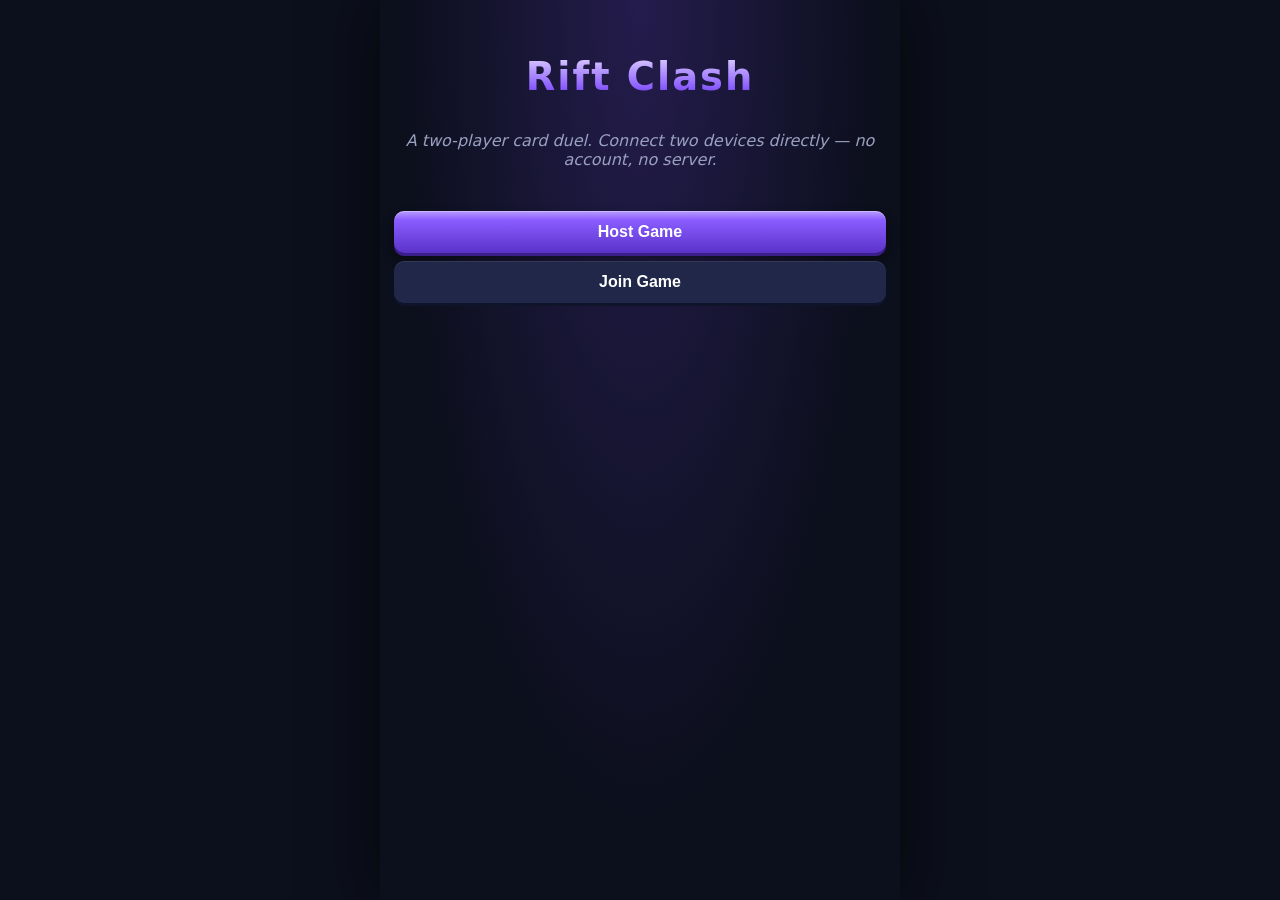
==== cardgame/index.html @ 6a24ee2c "Add Rift Clash: a 1v1 card game playable across two devices over WebRTC Peer-to-peer, no game server" ====
<!doctype html>
<html lang="en">
<head>
<meta charset="utf-8" />
<meta name="viewport" content="width=device-width, initial-scale=1, maximum-scale=1, user-scalable=no" />
<title>Rift Clash</title>
<link rel="stylesheet" href="style.css" />
</head>
<body>
  <div id="app"></div>
  <script type="module" src="src/main.js"></script>
</body>
</html>
---- cardgame/style.css ----
:root {
  --purple: #8a5cff;
  --purple-dark: #5a32c8;
  --purple-light: #b79bff;
  --gold: #ffe94d;
  --bg-dark: #0c0f1c;
  --bg-panel: #171c30;
  --bg-panel-2: #202748;
  --border: #2e3868;
  --text: #f4f4fa;
  --text-dim: #9aa0c0;
  --danger: #e0263f;
  --success: #38d67a;
}

* { box-sizing: border-box; -webkit-tap-highlight-color: transparent; }

html, body {
  margin: 0; padding: 0; height: 100%;
  background: var(--bg-dark);
  color: var(--text);
  font-family: 'Segoe UI', system-ui, -apple-system, sans-serif;
  overflow-x: hidden;
}

#app {
  min-height: 100vh;
  display: flex; flex-direction: column;
  max-width: 520px; margin: 0 auto; position: relative;
  background: radial-gradient(ellipse at top, #241c4d 0%, var(--bg-dark) 65%);
  box-shadow: 0 0 60px rgba(0,0,0,0.6);
}

.screen { padding: 14px; display: flex; flex-direction: column; gap: 12px; min-height: 100vh; }

.logo {
  font-size: 2.4em; text-align: center; margin: 40px 0 4px; font-weight: 900;
  background: linear-gradient(180deg, #e6d9ff 0%, var(--purple-light) 35%, var(--purple) 75%, var(--purple-dark) 100%);
  -webkit-background-clip: text; background-clip: text; color: transparent;
  letter-spacing: 2px;
}
.tagline { text-align: center; color: var(--text-dim); font-style: italic; margin-bottom: 20px; }
.menu-col { margin-top: 10px; gap: 10px; }

.btn {
  background: linear-gradient(180deg, var(--purple-light) 0%, var(--purple) 22%, var(--purple-dark) 100%);
  color: #fff; border: none; border-radius: 10px;
  padding: 12px 16px; font-size: 1em; font-weight: 700;
  cursor: pointer;
  box-shadow: inset 0 1px 0 rgba(255,255,255,0.3), 0 3px 0 #3a1f8a, 0 6px 12px rgba(0,0,0,0.4);
}
.btn:active { transform: translateY(2px); box-shadow: inset 0 1px 0 rgba(255,255,255,0.3), 0 1px 0 #3a1f8a; }
.btn:disabled { opacity: 0.4; cursor: default; }
.btn.secondary { background: var(--bg-panel-2); box-shadow: inset 0 1px 0 rgba(255,255,255,0.08), 0 3px 0 #10142a; }
.btn.wide { width: 100%; }
.btn.small { padding: 7px 12px; font-size: 0.85em; }
.btn.grow { flex: 1; }

.panel { background: var(--bg-panel); border: 1px solid var(--border); border-radius: 12px; padding: 12px; }
.col { display: flex; flex-direction: column; gap: 8px; }
.row { display: flex; align-items: center; gap: 8px; }
.row.between { justify-content: space-between; }
.row.wrap { flex-wrap: wrap; }
.center { text-align: center; }
.dim { color: var(--text-dim); font-size: 0.9em; }
.error { color: var(--danger); }

.badge {
  display: inline-block; background: var(--bg-panel-2); border: 1px solid var(--border);
  border-radius: 999px; padding: 5px 12px; font-size: 0.85em; font-weight: 600;
}
.badge.gold { background: rgba(255,233,77,0.15); border-color: var(--gold); color: var(--gold); }

.code-box {
  width: 100%; min-height: 70px; resize: vertical;
  background: var(--bg-panel-2); color: var(--text); border: 1px solid var(--border);
  border-radius: 8px; padding: 8px; font-family: monospace; font-size: 0.8em;
}

.hud { padding: 4px 2px; }

.opp-hand, .my-hand { min-height: 96px; gap: 6px; }
.opp-hand { justify-content: center; }

.card {
  position: relative; width: 84px; min-height: 108px;
  background: linear-gradient(180deg, var(--bg-panel-2), var(--bg-panel));
  border: 1px solid var(--border); border-radius: 10px;
  padding: 6px; font-size: 0.72em; display: flex; flex-direction: column; gap: 2px;
}
.card.creature { border-color: var(--purple); }
.card.spell { border-color: var(--gold); }
.card.card-back {
  width: 60px; min-height: 84px;
  background: repeating-linear-gradient(45deg, var(--bg-panel-2), var(--bg-panel-2) 6px, var(--bg-panel) 6px, var(--bg-panel) 12px);
  border: 1px solid var(--border);
}
.card.clickable { cursor: pointer; }
.card.clickable:hover { border-color: var(--purple-light); transform: translateY(-3px); }
.card.selected { outline: 2px solid var(--gold); }
.card-cost {
  position: absolute; top: -6px; left: -6px; width: 20px; height: 20px; border-radius: 50%;
  background: var(--purple); color: #fff; font-weight: 800; font-size: 0.85em;
  display: flex; align-items: center; justify-content: center; box-shadow: 0 2px 4px rgba(0,0,0,0.4);
}
.card-icon { font-size: 1.4em; text-align: center; }
.card-name { font-weight: 700; text-align: center; }
.card-text { color: var(--text-dim); flex: 1; text-align: center; }
.card-stats { text-align: center; font-weight: 800; color: var(--gold); }

.board-zone {
  min-height: 100px; display: flex; align-items: center; justify-content: center; gap: 8px;
  flex-wrap: wrap; background: var(--bg-panel); border: 1px dashed var(--border); border-radius: 10px; padding: 8px;
}
.opp-zone { background: rgba(224,38,63,0.06); }
.my-zone { background: rgba(56,214,122,0.06); }

.zone-target { width: 0; }
.zone-target.clickable {
  width: 100%; text-align: center; padding: 10px; border-radius: 8px;
  background: rgba(224,38,63,0.25); border: 1px dashed var(--danger); cursor: pointer; font-weight: 700;
}

.creature {
  width: 76px; padding: 6px; border-radius: 8px; text-align: center;
  background: linear-gradient(180deg, var(--bg-panel-2), var(--bg-panel)); border: 1px solid var(--border);
}
.creature-icon { font-size: 1.3em; }
.creature-name { font-size: 0.68em; font-weight: 700; }
.creature-stats { font-size: 0.8em; font-weight: 800; color: var(--gold); }
.creature.sick { opacity: 0.55; }
.creature.spent { opacity: 0.55; }
.creature.clickable { cursor: pointer; }
.creature.clickable:hover { border-color: var(--purple-light); }
.creature.selected { outline: 2px solid var(--gold); }

.prompt { padding: 6px; }

.winner-banner {
  position: sticky; top: 0; z-index: 5; background: var(--bg-panel-2); border: 1px solid var(--gold);
  border-radius: 10px; padding: 10px; display: flex; align-items: center; justify-content: space-between; gap: 10px;
}

.log-box {
  background: var(--bg-panel); border: 1px solid var(--border); border-radius: 10px;
  padding: 8px; font-size: 0.78em; color: var(--text-dim); max-height: 120px; overflow-y: auto;
}
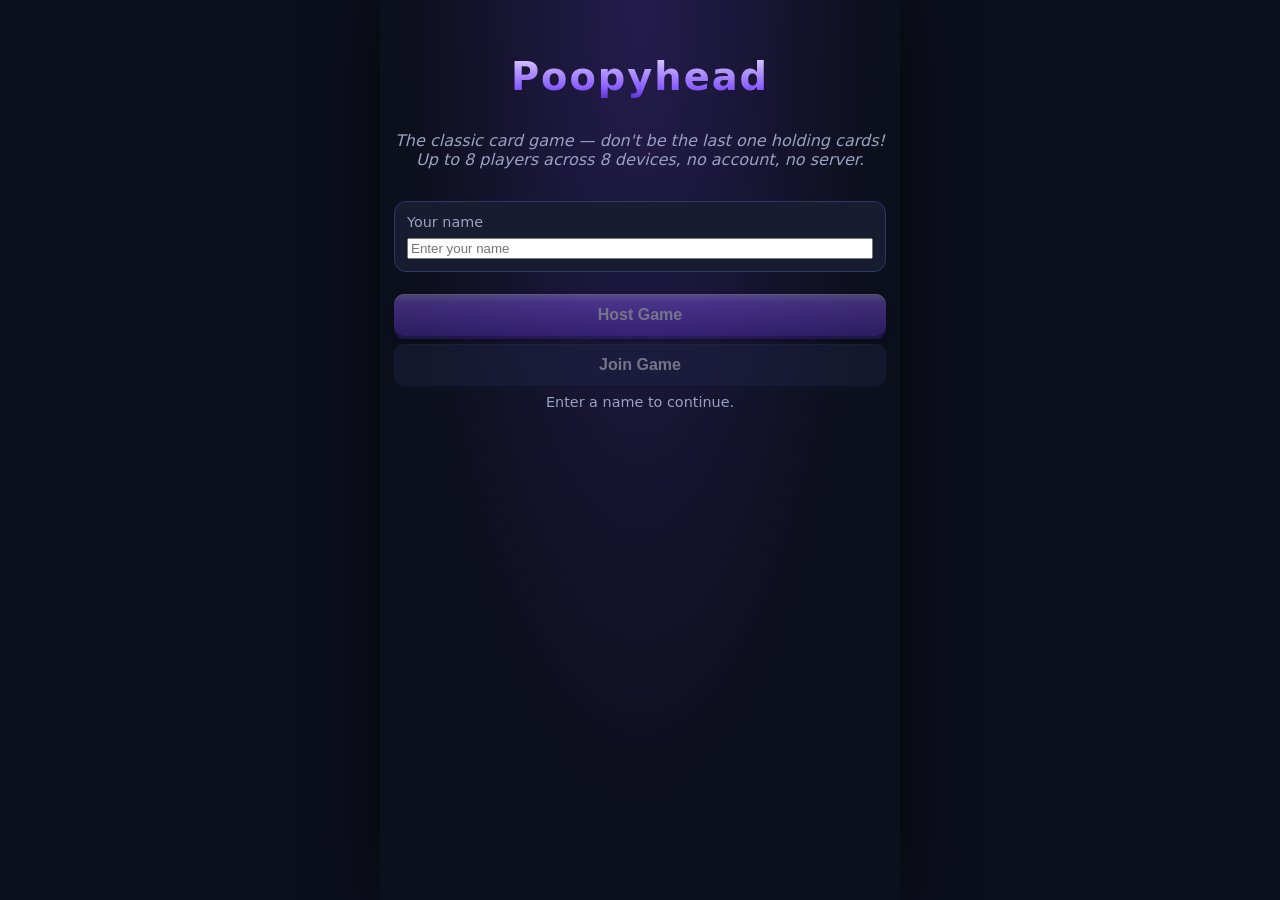
==== commit 836ab7e7: "Turn the card game into Poopyhead, played with real French decks Replaces the fantasy creature/spell" ====
--- a/cardgame/index.html
+++ b/cardgame/index.html
@@ -3,7 +3,7 @@
 <head>
 <meta charset="utf-8" />
 <meta name="viewport" content="width=device-width, initial-scale=1, maximum-scale=1, user-scalable=no" />
-<title>Rift Clash</title>
+<title>Poopyhead</title>
 <link rel="stylesheet" href="style.css" />
 </head>
 <body>
--- a/cardgame/style.css
+++ b/cardgame/style.css
@@ -79,62 +79,68 @@
 
 .hud { padding: 4px 2px; }
 
-.opp-hand, .my-hand { min-height: 96px; gap: 6px; }
-.opp-hand { justify-content: center; }
+.my-hand { min-height: 96px; gap: 6px; }
 
-.card {
-  position: relative; width: 84px; min-height: 108px;
-  background: linear-gradient(180deg, var(--bg-panel-2), var(--bg-panel));
-  border: 1px solid var(--border); border-radius: 10px;
-  padding: 6px; font-size: 0.72em; display: flex; flex-direction: column; gap: 2px;
+/* -- playing cards -- */
+.pcard {
+  position: relative; width: 52px; height: 74px; border-radius: 7px;
+  background: #f6f4ec; color: #1a1a22; border: 1px solid #b8b4a4;
+  display: flex; flex-direction: column; align-items: center; justify-content: center;
+  font-weight: 800; box-shadow: 0 2px 5px rgba(0,0,0,0.35);
+  flex: 0 0 auto;
 }
-.card.creature { border-color: var(--purple); }
-.card.spell { border-color: var(--gold); }
-.card.card-back {
-  width: 60px; min-height: 84px;
-  background: repeating-linear-gradient(45deg, var(--bg-panel-2), var(--bg-panel-2) 6px, var(--bg-panel) 6px, var(--bg-panel) 12px);
-  border: 1px solid var(--border);
+.pcard.red { color: #c0182f; }
+.pcard.joker { color: var(--purple-dark); }
+.pcard.mini { width: 38px; height: 54px; border-radius: 5px; }
+.pcard-rank { font-size: 1.15em; line-height: 1; }
+.pcard.mini .pcard-rank { font-size: 0.9em; }
+.pcard-suit { font-size: 0.95em; line-height: 1.2; }
+.pcard.mini .pcard-suit { font-size: 0.55em; }
+.pcard.joker .pcard-suit { font-size: 0.5em; letter-spacing: 1px; }
+.pcard-chosen {
+  position: absolute; bottom: 2px; font-size: 0.55em; color: var(--purple-dark);
+  background: rgba(138,92,255,0.15); border-radius: 4px; padding: 0 3px;
 }
-.card.clickable { cursor: pointer; }
-.card.clickable:hover { border-color: var(--purple-light); transform: translateY(-3px); }
-.card.selected { outline: 2px solid var(--gold); }
-.card-cost {
-  position: absolute; top: -6px; left: -6px; width: 20px; height: 20px; border-radius: 50%;
-  background: var(--purple); color: #fff; font-weight: 800; font-size: 0.85em;
-  display: flex; align-items: center; justify-content: center; box-shadow: 0 2px 4px rgba(0,0,0,0.4);
+.pcard-back {
+  background: repeating-linear-gradient(45deg, #3a2f7a, #3a2f7a 5px, #2a2258 5px, #2a2258 10px);
+  border-color: #4a3f96;
 }
-.card-icon { font-size: 1.4em; text-align: center; }
-.card-name { font-weight: 700; text-align: center; }
-.card-text { color: var(--text-dim); flex: 1; text-align: center; }
-.card-stats { text-align: center; font-weight: 800; color: var(--gold); }
+.pcard-empty {
+  background: transparent; border: 1px dashed var(--border); box-shadow: none;
+  color: var(--text-dim); font-weight: 400; font-size: 0.75em;
+}
+.pcard.clickable { cursor: pointer; }
+.pcard.clickable:hover { transform: translateY(-3px); box-shadow: 0 5px 10px rgba(0,0,0,0.45); }
+.pcard.selected { outline: 3px solid var(--gold); transform: translateY(-5px); }
 
-.board-zone {
-  min-height: 100px; display: flex; align-items: center; justify-content: center; gap: 8px;
-  flex-wrap: wrap; background: var(--bg-panel); border: 1px dashed var(--border); border-radius: 10px; padding: 8px;
+/* -- pile / center of the table -- */
+.pile-area {
+  display: flex; flex-direction: column; align-items: center; gap: 6px;
+  background: var(--bg-panel); border: 1px dashed var(--border); border-radius: 10px; padding: 10px;
 }
-.opp-zone { background: rgba(224,38,63,0.06); }
-.my-zone { background: rgba(56,214,122,0.06); }
+.pile-stack { display: flex; gap: 4px; align-items: center; min-height: 78px; }
+.pile-stack .pcard:not(:last-child) { opacity: 0.55; transform: scale(0.92); }
 
-.zone-target { width: 0; }
-.zone-target.clickable {
-  width: 100%; text-align: center; padding: 10px; border-radius: 8px;
-  background: rgba(224,38,63,0.25); border: 1px dashed var(--danger); cursor: pointer; font-weight: 700;
+.my-table {
+  background: rgba(56,214,122,0.06); border: 1px dashed var(--border);
+  border-radius: 10px; padding: 8px; display: flex; flex-direction: column; gap: 6px;
 }
 
-.creature {
-  width: 76px; padding: 6px; border-radius: 8px; text-align: center;
-  background: linear-gradient(180deg, var(--bg-panel-2), var(--bg-panel)); border: 1px solid var(--border);
+.joker-chooser { border-color: var(--purple); }
+
+/* -- multiplayer board: row of opponent panels -- */
+.opp-row {
+  display: flex; gap: 8px; overflow-x: auto; padding-bottom: 4px;
+  scrollbar-width: thin;
 }
-.creature-icon { font-size: 1.3em; }
-.creature-name { font-size: 0.68em; font-weight: 700; }
-.creature-stats { font-size: 0.8em; font-weight: 800; color: var(--gold); }
-.creature.sick { opacity: 0.55; }
-.creature.spent { opacity: 0.55; }
-.creature.clickable { cursor: pointer; }
-.creature.clickable:hover { border-color: var(--purple-light); }
-.creature.selected { outline: 2px solid var(--gold); }
-
-.prompt { padding: 6px; }
+.opp-panel {
+  flex: 0 0 auto; min-width: 130px; background: var(--bg-panel); border: 1px solid var(--border);
+  border-radius: 10px; padding: 8px; display: flex; flex-direction: column; gap: 4px;
+  background-color: rgba(224,38,63,0.06);
+}
+.opp-panel.safe { opacity: 0.55; background-color: rgba(56,214,122,0.08); }
+.opp-name { font-weight: 700; font-size: 0.85em; }
+.opp-table { display: flex; flex-wrap: wrap; gap: 4px; min-height: 56px; align-items: center; }
 
 .winner-banner {
   position: sticky; top: 0; z-index: 5; background: var(--bg-panel-2); border: 1px solid var(--gold);
